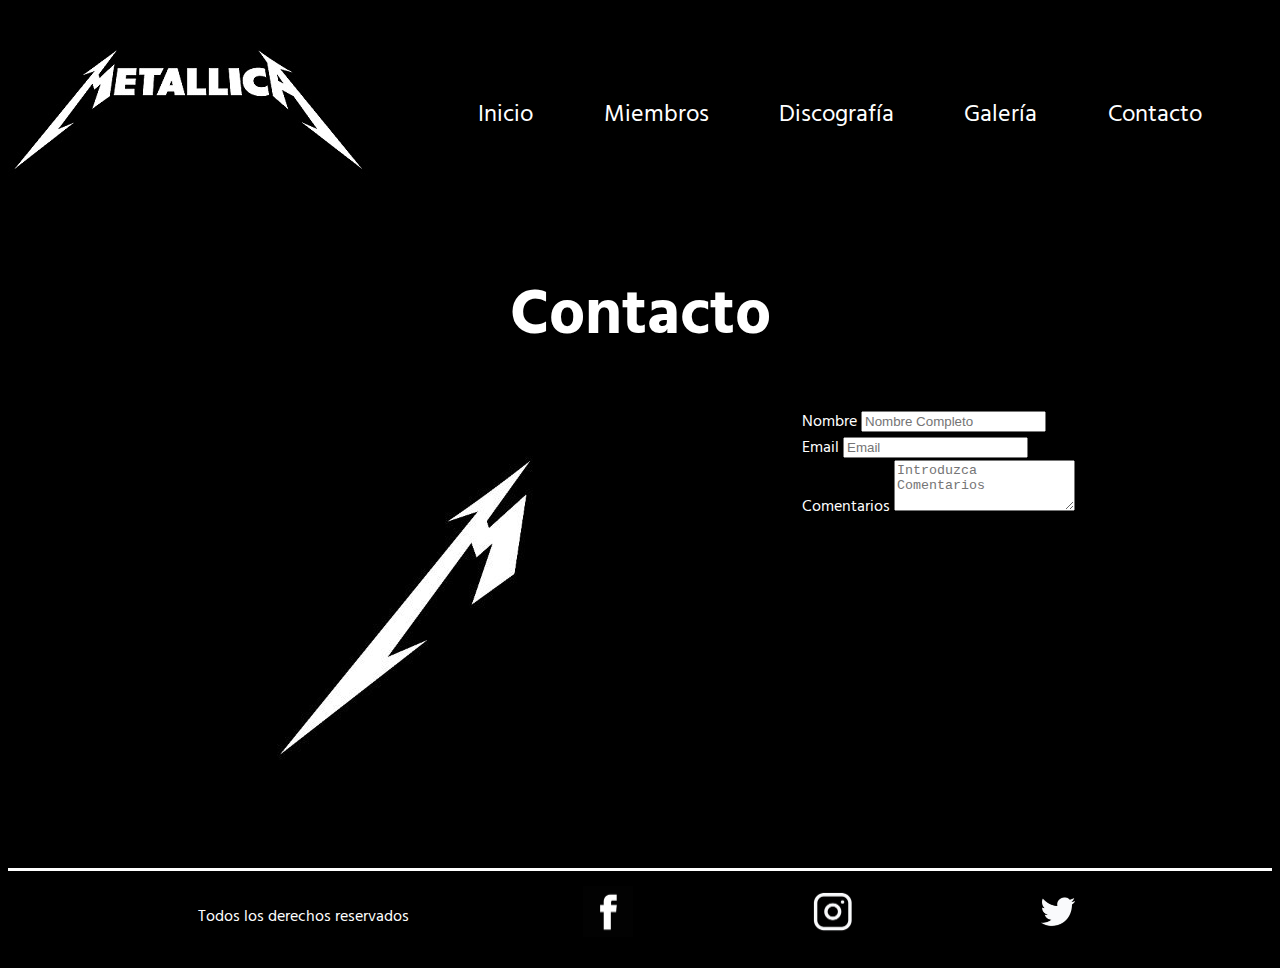
==== pages/contacto.html @ 04644cc7 "se modifica Seo contacto" ====
<!DOCTYPE html>
<html lang="es">
<head>
    <meta charset="UTF-8">
    <meta http-equiv="X-UA-Compatible" content="IE=edge">
    <meta name="viewport" content="width=device-width, initial-scale=1.0">
    <meta name="description" content="Pagina de contacto de laa banda de Trash Metal mas grande del mundo, Metallica">
    <meta name="keywords" content="Metallica, Contacto, info, mail">
    <title>Contacto | Metallica</title>
    <link rel="Shortcut Icon" href="../images/favicon.jpg">
    <!-- CSS only -->
<link href="https://cdn.jsdelivr.net/npm/bootstrap@5.2.1/dist/css/bootstrap.min.css" rel="stylesheet" integrity="sha384-iYQeCzEYFbKjA/T2uDLTpkwGzCiq6soy8tYaI1GyVh/UjpbCx/TYkiZhlZB6+fzT" crossorigin="anonymous">
    <link rel="stylesheet" href="../styles/styles.css">
    <link rel="preconnect" href="https://fonts.googleapis.com">
<link rel="preconnect" href="https://fonts.gstatic.com" crossorigin>
<link href="https://fonts.googleapis.com/css2?family=Hind+Siliguri:wght@400;700&display=swap" rel="stylesheet"> 
</head>
<body class="grid_contacto container-fluid">
    <header class="cabecera">
        <nav class="navegador">
            <a href="../index.html"><img src="../images/logo.jpg" class=cabecera_logo alt="Logo"></a>
            <ul class="cabecera_links">
                <li><a class="btn btn-dark" href="../index.html">Inicio</a></li>
                <li><a class="btn btn-dark" href="./miembros.html">Miembros</a></li>
                <li><a class="btn btn-dark" href="./discografia.html">Discografía</a></li>
                <li><a class="btn btn-dark" href="./galeria.html">Galería</a></li>
                <li><a class="btn btn-dark" href="./contacto.html">Contacto</a></li>
            </ul>
        </nav>
    </header> 
    <main class="contacto">
        <h1>Contacto</h1>
        <section class="main_formulario">
        <img src="../images/logo2.jpg" class="logo_contacto" alt="Mail Metallica">
        <div>
            <div class="mb-1 col-12">
                <label for="exampleFormControlInput1" class="form-label">Nombre</label>
                <input type="name" class="form-control" id="exampleFormControlInput1" placeholder="Nombre Completo">
            </div>
            <div class="mb-1 col-12">
                <label for="exampleFormControlInput1" class="form-label">Email</label>
                <input type="email" class="form-control" id="exampleFormControlInput1" placeholder="Email">
            </div>
            <div class="mb-1 col-12">
                <label for="exampleFormControlTextarea1" class="form-label">Comentarios</label>
                <textarea class="form-control" id="exampleFormControlTextarea1" placeholder="Introduzca Comentarios" rows="3"></textarea>
            </div>
            <button type="button" class="btn btn-dark">Enviar</button>
            </div>
        </section>
        
        
        <!-- <form class="formulario">
            <input type="text" name="nombre" placeholder="Ingrese su nombre completo" required>
            <input type="number" name="documento" placeholder="Numero documento" required>
            <input type="email" name="correo" placeholder="Ingrese su email" required>
            <textarea name="ingrese-comentario" id="" cols="30" rows="10" placeholder="Ingrese Comentarios" required></textarea>
            <input type="reset" value="Restablecer">
            <input type="submit" value="Enviar">
        </form>         -->
        
        
    </main>
    <footer class="footer">
        <Span>Todos los derechos reservados</Span>
        <a href="https://www.facebook.com/Metallica" target="_blank"><img src="../images/facebook.png" width="50"
            alt="Pagina Facebook Metallica"></a>
        <a href="https://www.instagram.com/metallica/?hl=es" target="_blank"><img src="../images/pinstagram.jpg" width="50"
            alt="Pagina Instagram Metallica"></a>
        <a href="https://twitter.com/Metallica" target="_blank"><img src="../images/twitter.png" width="50"
            alt="Pagina Twitter Metallica"></a>
    </footer>  
    <!-- JavaScript Bundle with Popper -->
<script src="https://cdn.jsdelivr.net/npm/bootstrap@5.2.1/dist/js/bootstrap.bundle.min.js" integrity="sha384-u1OknCvxWvY5kfmNBILK2hRnQC3Pr17a+RTT6rIHI7NnikvbZlHgTPOOmMi466C8" crossorigin="anonymous"></script>
</body>
</html>
---- styles/styles.css ----
.miembros .miembros_texto {
  margin: 2rem;
  border-top: solid;
  padding: 10px;
  margin-top: 0;
}

body {
  background-color: black;
  font-family: "Hind Siliguri", sans-serif;
  color: white;
  padding: 0;
}

.boton {
  font-weight: 600;
  color: darkred;
}

.fotos {
  width: 100%;
}

.btn {
  background-color: black;
  border: none;
  display: flex;
  justify-content: center;
  align-content: flex-end;
}

.card-img-top-center {
  border-radius: 5%;
}

.card {
  background-color: transparent;
}

@media screen and (max-width: 576px) {
  .card-text {
    font-size: 12px;
  }
}
.section_img {
  display: flex;
  justify-content: space-evenly;
}
.section_img .imagen_pelicula img {
  display: flex;
  align-items: center;
  margin-top: 0;
}

@media screen and (max-width: 576px) {
  .publicidad {
    width: 100%;
    display: flex;
    justify-content: space-evenly;
  }
  .imagen_pelicula img {
    width: 100%;
  }
}
@media screen and (min-width: 577px) and (max-width: 900px) {
  .section_img {
    display: flex;
    justify-content: space-evenly;
  }
  .section_img .imagen_pelicula {
    display: flex;
    justify-content: space-evenly;
    width: 50%;
  }
}
.footer {
  display: flex;
  padding: 15px;
  justify-content: space-evenly;
  align-items: center;
  border-top: solid;
  margin-top: 60px;
  background-color: black;
}

.main_formulario {
  display: flex;
  justify-content: space-evenly;
}

@media screen and (max-width: 576px) {
  .logo_contacto {
    width: 100%;
  }
  .main_formulario {
    display: flex;
    justify-content: space-between;
    align-items: center;
    flex-direction: column;
  }
  .main_formulario .logo_contacto {
    width: 100%;
  }
}
@media screen and (min-width: 577px) and (max-width: 900px) {
  .main_formulario {
    display: flex;
    justify-content: space-between;
    align-items: center;
    flex-direction: column;
  }
}
.galeria {
  display: flex;
  display: grid;
  grid-template-columns: repeat(12, 1fr);
  grid-template-rows: repeat(3, 1fr);
  gap: 2rem;
}
.galeria .galeria_fotos img {
  border-radius: 1rem;
}

.galeria_fotos:nth-of-type(1) {
  grid-column: 1/5;
}

.galeria_fotos:nth-of-type(2) {
  grid-column: 5/9;
}

.galeria_fotos:nth-of-type(3) {
  grid-column: 9/13;
}

.galeria_fotos:nth-of-type(4) {
  grid-column: 1/5;
}

.galeria_fotos:nth-of-type(5) {
  grid-column: 5/9;
}

.galeria_fotos:nth-of-type(6) {
  grid-column: 9/13;
}

.galeria_fotos:nth-of-type(7) {
  grid-column: 1/5;
}

.galeria_fotos:nth-of-type(8) {
  grid-column: 5/9;
}

.galeria_fotos:nth-of-type(9) {
  grid-column: 9/13;
}

.galeria_fotos:hover {
  filter: opacity(0.7);
  transform: scale(1.1);
  transition: ease-in-out 0.5s;
}

@media screen and (max-width: 576px) {
  .galeria {
    display: flex;
    flex-direction: column;
  }
  .galeria .galeria_fotos {
    width: 100%;
  }
  .galeria picture {
    margin: 0;
  }
}
.grid_galeria {
  display: grid;
  grid-template-areas: "cabecera" "main_galeria" "footer";
  grid-template-rows: repeat(3, 1fr);
  height: 100vh;
}

.cabecera {
  grid-area: cabecera;
}

.main_galeria {
  grid-area: main_galeria;
}

.footer {
  grid-area: footer;
}

.grid_index {
  display: grid;
  grid-template-areas: "cabecera cabecera cabecera" "principal principal principal" "fechas fechas publicidad" "noticias noticias publicidad" "footer footer footer";
  grid-template-rows: repeat(5, 1fr);
  grid-template-columns: repeat(3, 1fr);
  height: 100vh;
}

.cabecera {
  grid-area: cabecera;
}

.principal {
  grid-area: principal;
}

.fechas {
  grid-area: fechas;
}

.noticias {
  grid-area: noticias;
}

.section_img {
  grid-area: publicidad;
}

.footer {
  grid-area: footer;
}

@media screen and (max-width: 576px) {
  .grid_index {
    display: grid;
    grid-template-areas: "cabecera" "principal" "fechas" "noticias" "publicidad" "footer";
    grid-template-rows: repeat(6, 1fr);
    grid-template-columns: 1fr;
    height: 100vh;
    row-gap: 0px;
    -moz-column-gap: 0px;
         column-gap: 0px;
  }
  .cabecera {
    grid-area: cabecera;
  }
  .principal {
    grid-area: principal;
  }
  .fechas {
    grid-area: fechas;
  }
  .imagen_pelicula {
    grid-area: publicidad;
  }
  .noticias {
    grid-area: noticias;
  }
  .footer {
    grid-area: footer;
  }
}
@media screen and (min-width: 577px) and (max-width: 900px) {
  .grid_index {
    display: grid;
    grid-template-areas: "cabecera" "principal" "fechas" "noticias" "publicidad" "footer";
    grid-template-rows: repeat(6, 1fr);
    grid-template-columns: 1fr;
    height: 100vh;
    row-gap: 0px;
    -moz-column-gap: 0px;
         column-gap: 0px;
  }
  .cabecera {
    grid-area: cabecera;
  }
  .principal {
    grid-area: principal;
  }
  .fechas {
    grid-area: fechas;
  }
  .imagen_pelicula {
    grid-area: publicidad;
  }
  .noticias {
    grid-area: noticias;
  }
  .footer {
    grid-area: footer;
  }
}
.grid_miembros {
  display: grid;
  grid-template-areas: "cabecera" "hetfield" "ulrich" "hammett" "trujillo" "footer";
  grid-template-rows: repeat(6, 1fr);
  height: 100vh;
}

.cabecera {
  grid-area: cabecera;
}

.hetfield {
  grid-area: hetfield;
}

.ulrich {
  grid-area: ulrich;
}

.hammett {
  grid-area: hammett;
}

.trujillo {
  grid-area: trujillo;
}

.footer {
  grid-area: footer;
}

h1 {
  text-align: center;
  font-size: 64px;
  font-weight: 900;
}

@media screen and (max-width: 576px) {
  h1 {
    font-size: 42px;
  }
}
h2 {
  text-align: center;
  margin-top: 50px;
  font-size: 48px;
  font-weight: 600;
}

.h2_miembros {
  display: flex;
  justify-content: flex-end;
  margin-right: 35px;
}

@media screen and (max-width: 576px) {
  h2 {
    font-size: 24px;
  }
}
.navegador {
  display: flex;
  justify-content: space-evenly;
}
.navegador .cabecera_links {
  display: flex;
  align-items: center;
  list-style-type: none;
  justify-content: space-evenly;
  flex: 1;
}
.navegador .cabecera_links li a {
  text-decoration: none;
  font-size: 24px;
  color: white;
}

@media screen and (max-width: 576px) {
  .navegador {
    display: flex;
    flex-direction: column;
    justify-content: space-between;
    align-items: center;
  }
  .navegador .cabecera_logo {
    display: flex;
    justify-content: center;
    align-items: center;
    width: 250px;
  }
  .navegador .cabecera_links {
    display: flex;
    justify-content: center;
    align-items: center;
    flex-direction: column;
    flex: 1;
    padding: 0;
  }
  .navegador .cabecera_links li a {
    font-size: 16px;
    padding: 2px;
    margin: 0;
  }
}
@media screen and (min-width: 577px) and (max-width: 900px) {
  .navegador {
    display: flex;
    flex-direction: column;
    justify-content: space-between;
    align-items: center;
  }
  .navegador .cabecera_links {
    display: flex;
    justify-content: space-between;
    align-items: center;
    flex: 1;
    padding: 0;
  }
  .navegador .cabecera_links li a {
    font-size: 24px;
    padding: 12px;
  }
}
.principal .video_metallica {
  overflow: hidden;
  padding-bottom: 600px;
  position: relative;
  height: 0;
  margin-bottom: 100px;
}
.principal .video_metallica .video_iframe {
  margin-left: auto;
  margin-right: auto;
  height: 100%;
  width: 100%;
  position: absolute;
}
.principal .metallica {
  display: flex;
  margin-top: 5rem;
  align-items: flex-start;
  margin-bottom: 100px;
}
.principal .metallica .metallica_foto {
  height: 100%;
  border-radius: 10%;
}
.principal .metallica_texto {
  margin-left: 2rem;
  margin-right: 2rem;
  border-top: solid;
  padding: 10px;
}

@media screen and (max-width: 576px) {
  .principal .video_metallica {
    overflow: hidden;
    padding-bottom: 400px;
    position: relative;
    height: 0;
  }
  .principal .video_metallica .video_iframe {
    margin-left: auto;
    margin-right: auto;
    height: 100%;
    width: 100%;
    position: absolute;
  }
  .principal .metallica {
    flex-direction: column;
  }
  .principal .metallica .metallica_foto img {
    display: flex;
    width: 100%;
    justify-content: center;
  }
  .principal .metallica .metallica_texto {
    margin: 16px;
  }
  .principal .metallica .metallica_texto p {
    font-size: 12px;
  }
}
@media screen and (min-width: 577px) and (max-width: 900px) {
  .principal .metallica {
    flex-direction: column;
  }
  .principal .metallica .metallica_foto {
    display: flex;
    width: 100%;
    justify-content: space-evenly;
    margin: 0;
  }
  .principal .metallica .metallica_foto img {
    width: 80%;
    margin: 0;
    padding: 0;
  }
}
.miembros {
  display: flex;
}
.miembros .miembros_foto {
  border-radius: 5%;
}
@media screen and (max-width: 576px) {
  .miembros {
    flex-direction: column;
  }
  .miembros .miembros_foto {
    display: flex;
    width: 100%;
    justify-content: center;
    margin: 0;
    padding: 40px;
  }
  .miembros .miembros_texto {
    font-size: 12px;
    margin: 16px;
  }
}
@media screen and (min-width: 577px) and (max-width: 900px) {
  .miembros {
    flex-direction: column;
  }
  .miembros .miembros_foto {
    display: flex;
    width: 100%;
    justify-content: space-evenly;
    margin: 0;
    padding: 100px;
    border-radius: 15%;
  }
}
.noticias_article {
  margin-right: 2.5rem;
  margin-left: 2.5rem;
}

@media screen and (max-width: 576px) {
  .noticias_links li {
    font-size: 12px;
  }
}
.tickets {
  display: flex;
  justify-content: space-between;
  padding: 12px;
  margin-left: 25px;
  margin-right: 25px;
}
.tickets button {
  border: none;
  padding: 8px;
  background-color: rgb(121, 153, 56);
  border-radius: 5%;
  cursor: pointer;
}
.tickets button:hover {
  background-color: rgb(168, 252, 0);
  font-style: italic;
}

@media screen and (max-width: 576px) {
  .tickets span {
    font-size: 12px;
  }
  .tickets button {
    height: 24px;
  }
}/*# sourceMappingURL=styles.css.map */
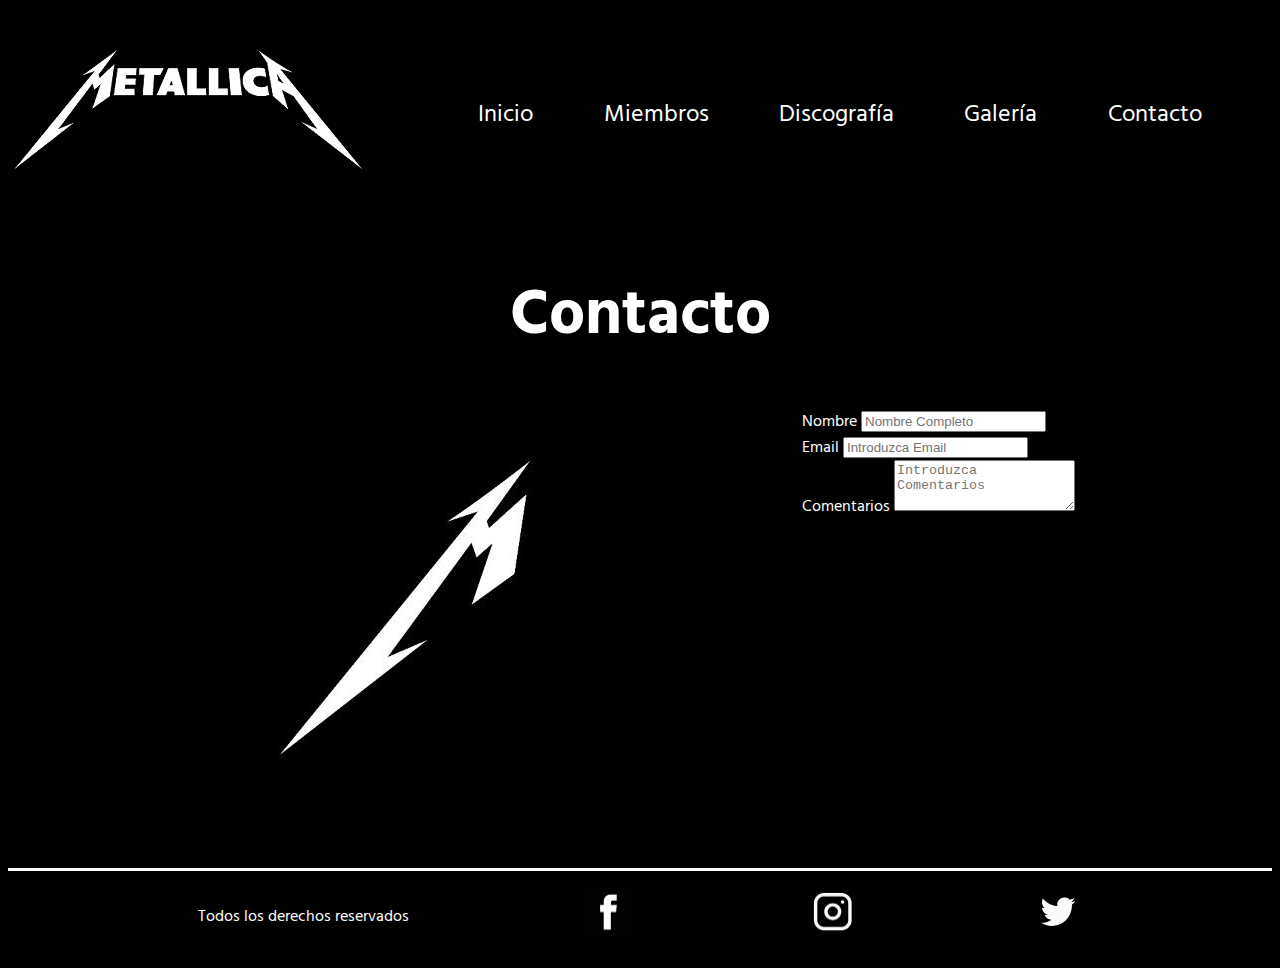
==== commit a9d440b8: "se arreglo formulario" ====
--- a/pages/contacto.html
+++ b/pages/contacto.html
@@ -30,18 +30,18 @@
     </header> 
     <main class="contacto">
         <h1>Contacto</h1>
-        <section class="main_formulario">
+        <section class="main_formulario mt-4">
         <img src="../images/logo2.jpg" class="logo_contacto" alt="Mail Metallica">
-        <div>
-            <div class="mb-1 col-12">
+        <div class= "col-md-6">
+            <div class="mb-4 col-12">
                 <label for="exampleFormControlInput1" class="form-label">Nombre</label>
                 <input type="name" class="form-control" id="exampleFormControlInput1" placeholder="Nombre Completo">
             </div>
-            <div class="mb-1 col-12">
+            <div class="mb-4 col-12">
                 <label for="exampleFormControlInput1" class="form-label">Email</label>
-                <input type="email" class="form-control" id="exampleFormControlInput1" placeholder="Email">
+                <input type="email" class="form-control" id="exampleFormControlInput1" placeholder="Introduzca Email">
             </div>
-            <div class="mb-1 col-12">
+            <div class="mb-4 col-12">
                 <label for="exampleFormControlTextarea1" class="form-label">Comentarios</label>
                 <textarea class="form-control" id="exampleFormControlTextarea1" placeholder="Introduzca Comentarios" rows="3"></textarea>
             </div>
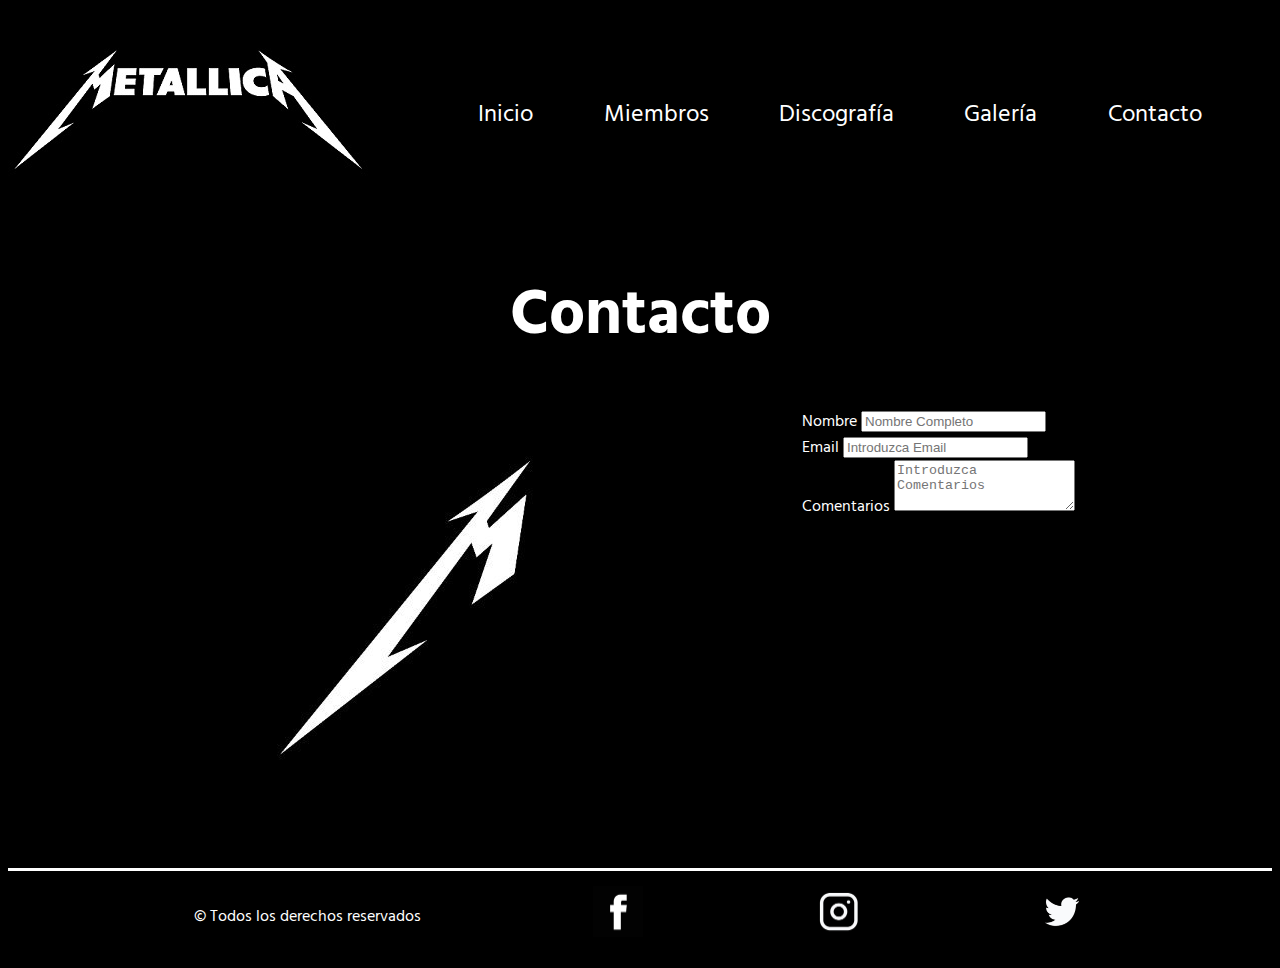
==== commit 64309a59: "se modifoc Footer" ====
--- a/pages/contacto.html
+++ b/pages/contacto.html
@@ -30,7 +30,7 @@
     </header> 
     <main class="contacto">
         <h1>Contacto</h1>
-        <section class="main_formulario mt-4">
+        <section class="main_formulario mt-5">
         <img src="../images/logo2.jpg" class="logo_contacto" alt="Mail Metallica">
         <div class= "col-md-6">
             <div class="mb-4 col-12">
@@ -48,21 +48,9 @@
             <button type="button" class="btn btn-dark">Enviar</button>
             </div>
         </section>
-        
-        
-        <!-- <form class="formulario">
-            <input type="text" name="nombre" placeholder="Ingrese su nombre completo" required>
-            <input type="number" name="documento" placeholder="Numero documento" required>
-            <input type="email" name="correo" placeholder="Ingrese su email" required>
-            <textarea name="ingrese-comentario" id="" cols="30" rows="10" placeholder="Ingrese Comentarios" required></textarea>
-            <input type="reset" value="Restablecer">
-            <input type="submit" value="Enviar">
-        </form>         -->
-        
-        
     </main>
     <footer class="footer">
-        <Span>Todos los derechos reservados</Span>
+        <Span> &#169 Todos los derechos reservados</Span>
         <a href="https://www.facebook.com/Metallica" target="_blank"><img src="../images/facebook.png" width="50"
             alt="Pagina Facebook Metallica"></a>
         <a href="https://www.instagram.com/metallica/?hl=es" target="_blank"><img src="../images/pinstagram.jpg" width="50"
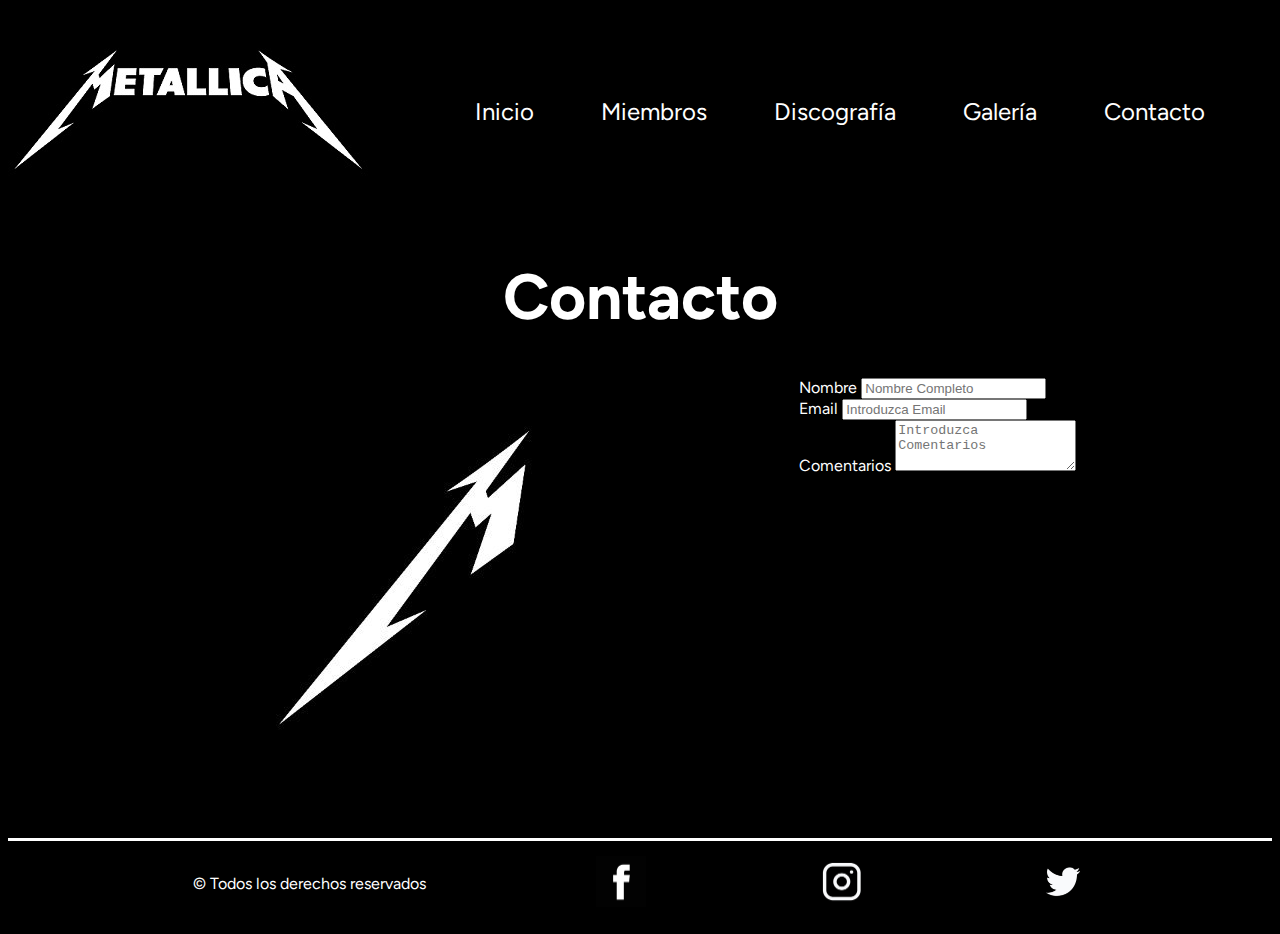
==== commit 0611adff: "se modifico Font" ====
--- a/pages/contacto.html
+++ b/pages/contacto.html
@@ -13,7 +13,7 @@
     <link rel="stylesheet" href="../styles/styles.css">
     <link rel="preconnect" href="https://fonts.googleapis.com">
 <link rel="preconnect" href="https://fonts.gstatic.com" crossorigin>
-<link href="https://fonts.googleapis.com/css2?family=Hind+Siliguri:wght@400;700&display=swap" rel="stylesheet"> 
+<link href="https://fonts.googleapis.com/css2?family=Figtree:wght@300;400;500;600;700;800;900&display=swap" rel="stylesheet">
 </head>
 <body class="grid_contacto container-fluid">
     <header class="cabecera">
--- a/styles/styles.css
+++ b/styles/styles.css
@@ -1,13 +1,13 @@
-.miembros .miembros_texto {
-  margin: 2rem;
+.principal .metallica_texto {
+  margin-left: 2rem;
+  margin-right: 2rem;
   border-top: solid;
   padding: 10px;
-  margin-top: 0;
 }
 
 body {
   background-color: black;
-  font-family: "Hind Siliguri", sans-serif;
+  font-family: "Figtree", sans-serif;
   color: white;
   padding: 0;
 }
@@ -320,7 +320,7 @@
 h1 {
   text-align: center;
   font-size: 64px;
-  font-weight: 900;
+  font-weight: 700;
 }
 
 @media screen and (max-width: 576px) {
@@ -332,7 +332,7 @@
   text-align: center;
   margin-top: 50px;
   font-size: 48px;
-  font-weight: 600;
+  font-weight: 500;
 }
 
 .h2_miembros {
@@ -433,13 +433,6 @@
   height: 100%;
   border-radius: 10%;
 }
-.principal .metallica_texto {
-  margin-left: 2rem;
-  margin-right: 2rem;
-  border-top: solid;
-  padding: 10px;
-}
-
 @media screen and (max-width: 576px) {
   .principal .video_metallica {
     overflow: hidden;
@@ -490,7 +483,16 @@
 }
 .miembros .miembros_foto {
   border-radius: 5%;
-}
+  -o-object-fit: contain;
+     object-fit: contain;
+}
+.miembros .miembros_texto {
+  margin: 2rem;
+  border-top: solid;
+  padding: 10px;
+  margin-top: 0;
+}
+
 @media screen and (max-width: 576px) {
   .miembros {
     flex-direction: column;
